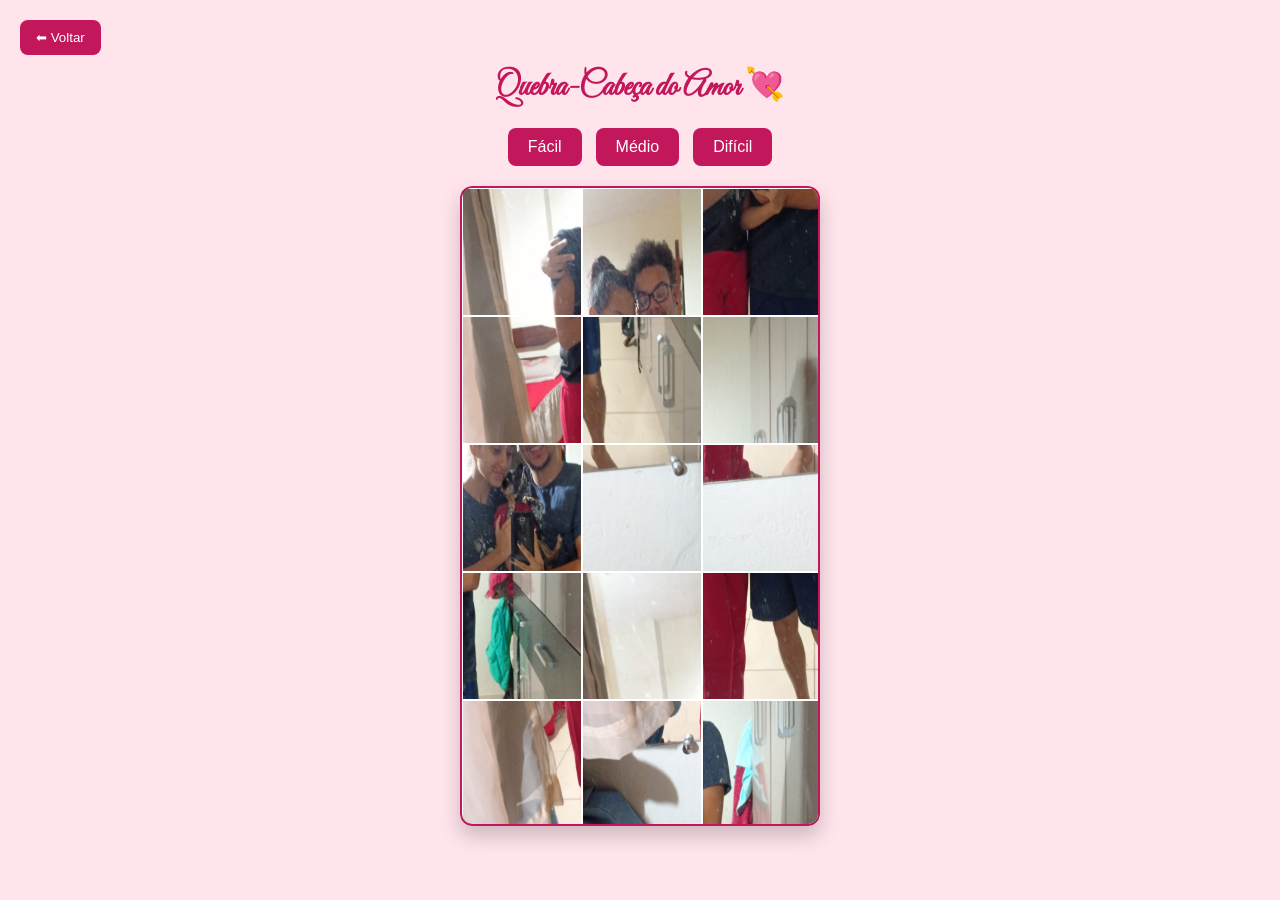
==== puzzle.html @ 813cbeb7 "Site Pedro e Amanda" ====
<!DOCTYPE html>
<html lang="pt-BR">
<head>
  <meta charset="UTF-8" />
  <title>Quebra-Cabeça do Amor</title>
  <meta name="viewport" content="width=device-width, initial-scale=1.0" />
  <link href="https://fonts.googleapis.com/css2?family=Great+Vibes&family=Open+Sans&display=swap" rel="stylesheet" />
  <link rel="stylesheet" href="puzzle.style.css" />
</head>
<body>
  <div class="top-bar">
    <button onclick="window.location.href='index.html'">⬅ Voltar</button>
  </div>
  <h1>Quebra-Cabeça do Amor 💘</h1>

  <div class="difficulty">
    <button onclick="setDifficulty('facil')">Fácil</button>
    <button onclick="setDifficulty('medio')">Médio</button>
    <button onclick="setDifficulty('dificil')">Difícil</button>
  </div>

  <div id="content">
    <div id="gameScreen"></div>
   <div id="win">
  <div class="win-message">
    <p>IHUUUUUUUU VC É 10 DEMAIS VC CONSEGUIU! 🎉</p>
    <button onclick="restartGame()">MONTAR DE NOVO</button>
    <button onclick="closeWin()">FECHAR</button>
  </div>
</div>
    </div>
  </div>

  <script src="puzzle.js"></script>
</body>
</html>
---- puzzle.style.css ----
* {
  margin: 0;
  padding: 0;
  box-sizing: border-box;
}

body {
  font-family: 'Open Sans', sans-serif;
  background-color: #ffe4ec;
  text-align: center;
  padding: 20px;
}

h1 {
  font-family: 'Great Vibes', cursive;
  color: #c2185b;
  margin-bottom: 20px;
}

.top-bar {
  text-align: left;
  margin-bottom: 10px;
}

.top-bar button {
  padding: 10px 16px;
  background-color: #c2185b;
  color: white;
  border: none;
  border-radius: 8px;
  cursor: pointer;
}

.difficulty {
  margin-bottom: 20px;
}

.difficulty button {
  margin: 0 5px;
  padding: 10px 20px;
  border-radius: 8px;
  border: none;
  background-color: #c2185b;
  color: white;
  font-size: 1em;
  cursor: pointer;
}

#content {
  position: relative;
  width: 360px;
  height: 640px;
  margin: 0 auto;
  border-radius: 12px;
  box-shadow: 0 10px 20px rgba(0,0,0,0.2);
  background-color: #fcd6e1;
  overflow: hidden;
}

#gameScreen {
  position: relative;
  width: 360px;
  height: 640px;
  margin: 0 auto;
  border: 2px solid #c2185b;
  background-size: cover;
  border-radius: 12px;
  overflow: hidden;
}

.tile {
  position: absolute;
  border: 1px solid #fff;
  background-repeat: no-repeat;
  background-size: 360px 640px;
  cursor: pointer;
  transition: 0.3s;
}

.tile.selected {
  outline: 3px solid #c2185b;
  animation: pulse 0.6s infinite alternate;
}

@keyframes pulse {
  from { transform: scale(1); }
  to   { transform: scale(0.95); }
}

#win {
  position: absolute;
  inset: 0;
  background-color: rgba(0,0,0,0.5);
  display: none;
  justify-content: center;
  align-items: center;
  z-index: 10;
}

#win.show {
  display: flex;
}

.win-message {
  background-color: white;
  padding: 30px;
  border-radius: 12px;
  text-align: center;
  box-shadow: 0 0 10px rgba(0,0,0,0.4);
}

.win-message button {
  margin-top: 10px;
  padding: 10px 20px;
  border: none;
  background-color: #c2185b;
  color: white;
  border-radius: 8px;
  font-size: 1em;
  cursor: pointer;
}
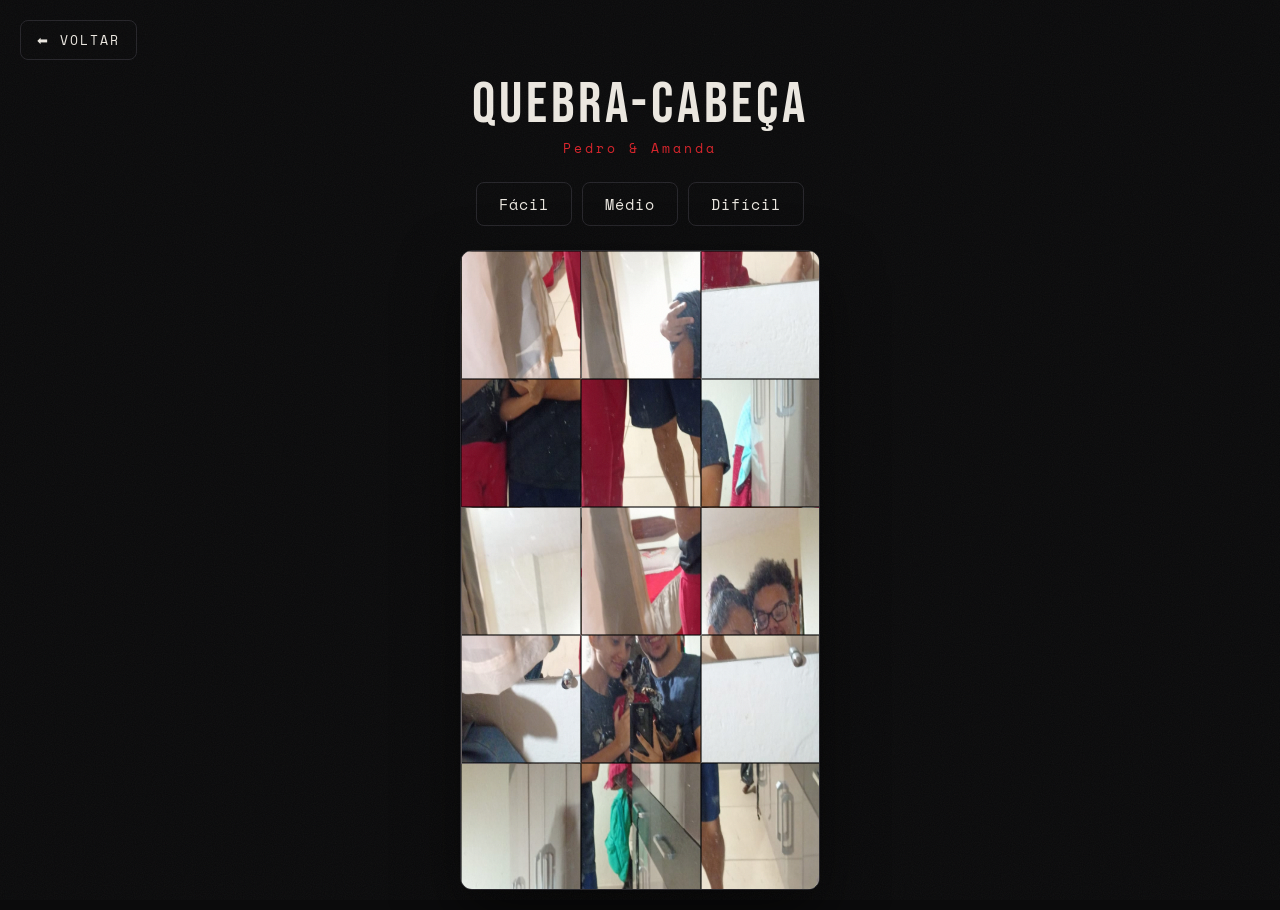
==== commit c93b091b: "Redesign indie (Arctic Monkeys) + radio Spotify" ====
--- a/puzzle.html
+++ b/puzzle.html
@@ -3,16 +3,20 @@
 <html lang="pt-BR">
 <head>
   <meta charset="UTF-8" />
-  <title>Quebra-Cabeça do Amor</title>
+  <title>Quebra-Cabeça · Pedro &amp; Amanda</title>
   <meta name="viewport" content="width=device-width, initial-scale=1.0" />
-  <link href="https://fonts.googleapis.com/css2?family=Great+Vibes&family=Open+Sans&display=swap" rel="stylesheet" />
+  <link rel="preconnect" href="https://fonts.googleapis.com">
+  <link rel="preconnect" href="https://fonts.gstatic.com" crossorigin>
+  <link href="https://fonts.googleapis.com/css2?family=Bebas+Neue&family=Space+Mono:wght@400;700&display=swap" rel="stylesheet" />
   <link rel="stylesheet" href="puzzle.style.css" />
 </head>
 <body>
+  <div class="grain"></div>
   <div class="top-bar">
-    <button onclick="window.location.href='index.html'">⬅ Voltar</button>
+    <button onclick="window.location.href='index.html'">⬅ VOLTAR</button>
   </div>
-  <h1>Quebra-Cabeça do Amor 💘</h1>
+  <h1>Quebra-Cabeça</h1>
+  <p class="subtitle">Pedro &amp; Amanda</p>
 
   <div class="difficulty">
     <button onclick="setDifficulty('facil')">Fácil</button>
--- a/puzzle.style.css
+++ b/puzzle.style.css
@@ -1,50 +1,81 @@
-* {
-  margin: 0;
-  padding: 0;
-  box-sizing: border-box;
+/* ░░ Quebra-cabeça — tema indie escuro ░░ */
+:root {
+  --bg:      #0b0b0c;
+  --bg-2:    #131315;
+  --ink:     #ece8e1;
+  --muted:   #8a857c;
+  --line:    #26252a;
+  --red:     #d8232a;
+  --red-dim: #9c1b20;
+  --display: 'Bebas Neue', Impact, sans-serif;
+  --mono:    'Space Mono', ui-monospace, monospace;
 }
 
+* { margin: 0; padding: 0; box-sizing: border-box; }
+
 body {
-  font-family: 'Open Sans', sans-serif;
-  background-color: #ffe4ec;
+  font-family: var(--mono);
+  background: var(--bg);
+  color: var(--ink);
   text-align: center;
   padding: 20px;
+  min-height: 100vh;
+}
+
+.grain::before {
+  content: "";
+  position: fixed;
+  inset: 0;
+  z-index: 9998;
+  pointer-events: none;
+  opacity: .045;
+  background-image: url("data:image/svg+xml;utf8,<svg xmlns='http://www.w3.org/2000/svg'><filter id='n'><feTurbulence type='fractalNoise' baseFrequency='0.9' numOctaves='2' stitchTiles='stitch'/></filter><rect width='100%25' height='100%25' filter='url(%23n)'/></svg>");
 }
 
 h1 {
-  font-family: 'Great Vibes', cursive;
-  color: #c2185b;
-  margin-bottom: 20px;
+  font-family: var(--display);
+  font-weight: 400;
+  letter-spacing: 4px;
+  text-transform: uppercase;
+  color: var(--ink);
+  font-size: clamp(2.2rem, 8vw, 3.6rem);
+  margin-top: 6px;
+}
+.subtitle {
+  color: var(--red);
+  letter-spacing: 3px;
+  font-size: .8rem;
+  margin-bottom: 24px;
 }
 
-.top-bar {
-  text-align: left;
-  margin-bottom: 10px;
-}
-
+.top-bar { text-align: left; margin-bottom: 10px; }
 .top-bar button {
-  padding: 10px 16px;
-  background-color: #c2185b;
-  color: white;
-  border: none;
+  font-family: var(--mono);
+  letter-spacing: 2px;
+  padding: 9px 16px;
+  background: transparent;
+  color: var(--ink);
+  border: 1px solid var(--line);
   border-radius: 8px;
   cursor: pointer;
+  transition: .15s ease;
 }
+.top-bar button:hover { border-color: var(--red); color: var(--red); }
 
-.difficulty {
-  margin-bottom: 20px;
+.difficulty { margin-bottom: 24px; display: flex; gap: 10px; justify-content: center; flex-wrap: wrap; }
+.difficulty button {
+  font-family: var(--mono);
+  letter-spacing: 1px;
+  padding: 10px 22px;
+  border-radius: 8px;
+  border: 1px solid var(--line);
+  background: transparent;
+  color: var(--ink);
+  font-size: .95rem;
+  cursor: pointer;
+  transition: .15s ease;
 }
-
-.difficulty button {
-  margin: 0 5px;
-  padding: 10px 20px;
-  border-radius: 8px;
-  border: none;
-  background-color: #c2185b;
-  color: white;
-  font-size: 1em;
-  cursor: pointer;
-}
+.difficulty button:hover { background: var(--red); border-color: var(--red); color: #fff; }
 
 #content {
   position: relative;
@@ -52,8 +83,8 @@
   height: 640px;
   margin: 0 auto;
   border-radius: 12px;
-  box-shadow: 0 10px 20px rgba(0,0,0,0.2);
-  background-color: #fcd6e1;
+  box-shadow: 0 24px 60px rgba(0,0,0,.6);
+  background: var(--bg-2);
   overflow: hidden;
 }
 
@@ -62,7 +93,7 @@
   width: 360px;
   height: 640px;
   margin: 0 auto;
-  border: 2px solid #c2185b;
+  border: 1px solid var(--line);
   background-size: cover;
   border-radius: 12px;
   overflow: hidden;
@@ -70,7 +101,7 @@
 
 .tile {
   position: absolute;
-  border: 1px solid #fff;
+  border: 1px solid rgba(0,0,0,.55);
   background-repeat: no-repeat;
   background-size: 360px 640px;
   cursor: pointer;
@@ -78,7 +109,8 @@
 }
 
 .tile.selected {
-  outline: 3px solid #c2185b;
+  outline: 3px solid var(--red);
+  z-index: 2;
   animation: pulse 0.6s infinite alternate;
 }
 
@@ -90,32 +122,43 @@
 #win {
   position: absolute;
   inset: 0;
-  background-color: rgba(0,0,0,0.5);
+  background: rgba(0,0,0,.78);
   display: none;
   justify-content: center;
   align-items: center;
   z-index: 10;
 }
-
-#win.show {
-  display: flex;
-}
+#win.show { display: flex; }
 
 .win-message {
-  background-color: white;
-  padding: 30px;
+  background: var(--bg-2);
+  border: 1px solid var(--line);
+  padding: 32px;
   border-radius: 12px;
   text-align: center;
-  box-shadow: 0 0 10px rgba(0,0,0,0.4);
+  max-width: 300px;
+}
+.win-message p {
+  font-family: var(--display);
+  letter-spacing: 1px;
+  font-size: 1.4rem;
+  line-height: 1.2;
+  margin-bottom: 8px;
 }
 
 .win-message button {
-  margin-top: 10px;
+  font-family: var(--mono);
+  letter-spacing: 1px;
+  margin-top: 12px;
   padding: 10px 20px;
-  border: none;
-  background-color: #c2185b;
-  color: white;
+  border: 1px solid var(--ink);
+  background: transparent;
+  color: var(--ink);
   border-radius: 8px;
-  font-size: 1em;
+  font-size: .9rem;
   cursor: pointer;
+  transition: .15s ease;
+  display: block;
+  width: 100%;
 }
+.win-message button:hover { background: var(--red); border-color: var(--red); color: #fff; }
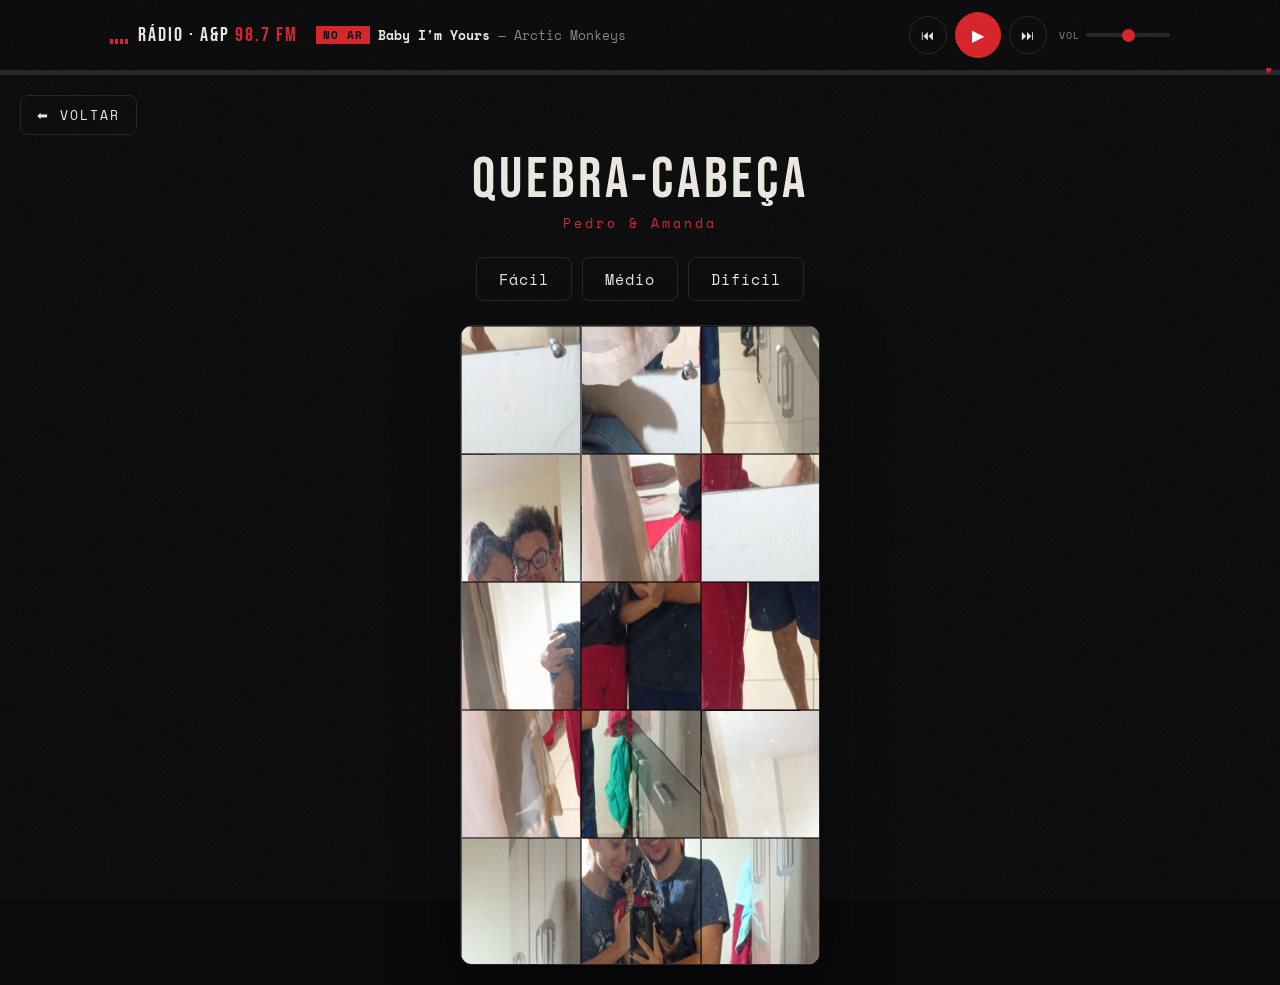
==== commit ac7106c1: "Radio nos puzzles + continua de onde parou; setas viram modo manual; rename site" ====
--- a/puzzle.html
+++ b/puzzle.html
@@ -12,6 +12,36 @@
 </head>
 <body>
   <div class="grain"></div>
+  <div class="hearts" id="hearts" aria-hidden="true"></div>
+
+  <!-- ░░ RÁDIO ░░ -->
+  <header class="radio" id="radio">
+    <div class="radio__bar">
+      <div class="radio__brand">
+        <span class="radio__eq" aria-hidden="true"><i></i><i></i><i></i><i></i></span>
+        <span class="radio__name">RÁDIO&nbsp;·&nbsp;A&amp;P&nbsp;<span class="fm">98.7 FM</span></span>
+      </div>
+      <div class="radio__now">
+        <span class="radio__tag">NO AR</span>
+        <span class="radio__track" id="radioTrack">Baby I'm Yours</span>
+        <span class="radio__dot">—</span>
+        <span class="radio__artist" id="radioArtist">Arctic Monkeys</span>
+      </div>
+      <div class="radio__controls">
+        <button id="btnPrev" class="radio__btn" aria-label="Anterior">&#9198;</button>
+        <button id="btnPlay" class="radio__btn radio__btn--play" aria-label="Tocar ou pausar">&#9654;</button>
+        <button id="btnNext" class="radio__btn" aria-label="Próxima">&#9197;</button>
+        <span class="radio__vol-wrap">
+          <span class="radio__vol-ico" aria-hidden="true">VOL</span>
+          <input type="range" id="vol" class="radio__vol" min="0" max="1" step="0.01" value="0.5" aria-label="Volume" />
+        </span>
+      </div>
+    </div>
+    <div class="radio__progress" id="progress" title="Avançar/retroceder">
+      <div class="radio__progress-fill" id="progressFill"></div>
+    </div>
+  </header>
+
   <div class="top-bar">
     <button onclick="window.location.href='index.html'">⬅ VOLTAR</button>
   </div>
@@ -36,6 +66,7 @@
     </div>
   </div>
 
+  <script src="radio.js"></script>
   <script src="puzzle.js"></script>
 </body>
 </html>
--- a/puzzle.style.css
+++ b/puzzle.style.css
@@ -162,3 +162,96 @@
   width: 100%;
 }
 .win-message button:hover { background: var(--red); border-color: var(--red); color: #fff; }
+
+/* ░░░░░░░░░░░ RÁDIO (compartilhado com a home) ░░░░░░░░░░░ */
+.radio {
+  position: sticky;
+  top: 0;
+  z-index: 100;
+  margin: -20px -20px 20px; /* fura o padding do body p/ largura total */
+  background: rgba(11,11,12,.92);
+  backdrop-filter: blur(10px);
+  border-bottom: 1px solid var(--line);
+  text-align: left;
+}
+.radio__bar {
+  max-width: 1100px;
+  margin: 0 auto;
+  display: flex;
+  align-items: center;
+  gap: 18px;
+  padding: 12px 20px;
+  flex-wrap: wrap;
+}
+.radio__brand {
+  display: flex; align-items: center; gap: 10px;
+  font-family: var(--display);
+  letter-spacing: 2px;
+  font-size: 1.25rem;
+  white-space: nowrap;
+}
+.radio__name .fm { color: var(--red); }
+.radio__eq { display: inline-flex; align-items: flex-end; gap: 2px; height: 18px; }
+.radio__eq i { width: 3px; height: 30%; background: var(--red); display: block; }
+.radio.is-playing .radio__eq i { animation: eq .9s ease-in-out infinite; }
+.radio__eq i:nth-child(2) { animation-delay: .2s; }
+.radio__eq i:nth-child(3) { animation-delay: .4s; }
+.radio__eq i:nth-child(4) { animation-delay: .1s; }
+@keyframes eq { 0%,100% { height: 25%; } 50% { height: 100%; } }
+.radio__now {
+  flex: 1 1 auto; min-width: 0;
+  display: flex; align-items: center; gap: 8px;
+  font-size: .8rem; overflow: hidden; white-space: nowrap;
+}
+.radio__tag {
+  flex: none; font-weight: 700; color: var(--bg);
+  background: var(--red); padding: 1px 7px;
+  letter-spacing: 1px; font-size: .68rem;
+}
+.radio__track  { font-weight: 700; overflow: hidden; text-overflow: ellipsis; }
+.radio__dot    { color: var(--muted); }
+.radio__artist { color: var(--muted); overflow: hidden; text-overflow: ellipsis; }
+.radio__controls { display: flex; align-items: center; gap: 8px; flex: none; }
+.radio__btn {
+  width: 38px; height: 38px;
+  border: 1px solid var(--line); background: transparent; color: var(--ink);
+  border-radius: 50%; font-size: .85rem; cursor: pointer;
+  display: grid; place-items: center; transition: .15s ease;
+}
+.radio__btn:hover { border-color: var(--ink); transform: translateY(-1px); }
+.radio__btn--play {
+  width: 46px; height: 46px;
+  background: var(--red); border-color: var(--red); color: #fff; font-size: 1rem;
+}
+.radio__btn--play:hover { background: var(--red-dim); border-color: var(--red-dim); }
+.radio__vol-wrap { display: flex; align-items: center; gap: 6px; margin-left: 4px; }
+.radio__vol-ico { font-size: .62rem; letter-spacing: 1px; color: var(--muted); }
+.radio__vol {
+  -webkit-appearance: none; appearance: none;
+  width: 84px; height: 4px; border-radius: 4px;
+  background: var(--line); accent-color: var(--red); cursor: pointer;
+}
+.radio__vol::-webkit-slider-thumb {
+  -webkit-appearance: none; appearance: none;
+  width: 13px; height: 13px; border-radius: 50%; background: var(--red); cursor: pointer;
+}
+.radio__vol::-moz-range-thumb {
+  width: 13px; height: 13px; border: none; border-radius: 50%; background: var(--red); cursor: pointer;
+}
+.radio__progress { height: 4px; background: var(--line); cursor: pointer; position: relative; }
+.radio__progress-fill { height: 100%; width: 0; background: var(--red); transition: width .15s linear; }
+.radio__progress::after {
+  content: "♥"; position: absolute; right: 8px; top: -9px; font-size: .7rem; color: var(--red);
+}
+
+/* corações */
+.hearts { position: fixed; inset: 0; z-index: 1; pointer-events: none; overflow: hidden; }
+.heart {
+  position: absolute; bottom: -40px; color: var(--red);
+  animation: floatUp linear infinite; will-change: transform, opacity;
+}
+@keyframes floatUp {
+  0%   { transform: translateY(0) rotate(0deg) scale(1); }
+  100% { transform: translateY(-115vh) rotate(40deg) scale(1.15); }
+}
+.top-bar, h1, .subtitle, .difficulty, #content { position: relative; z-index: 2; }
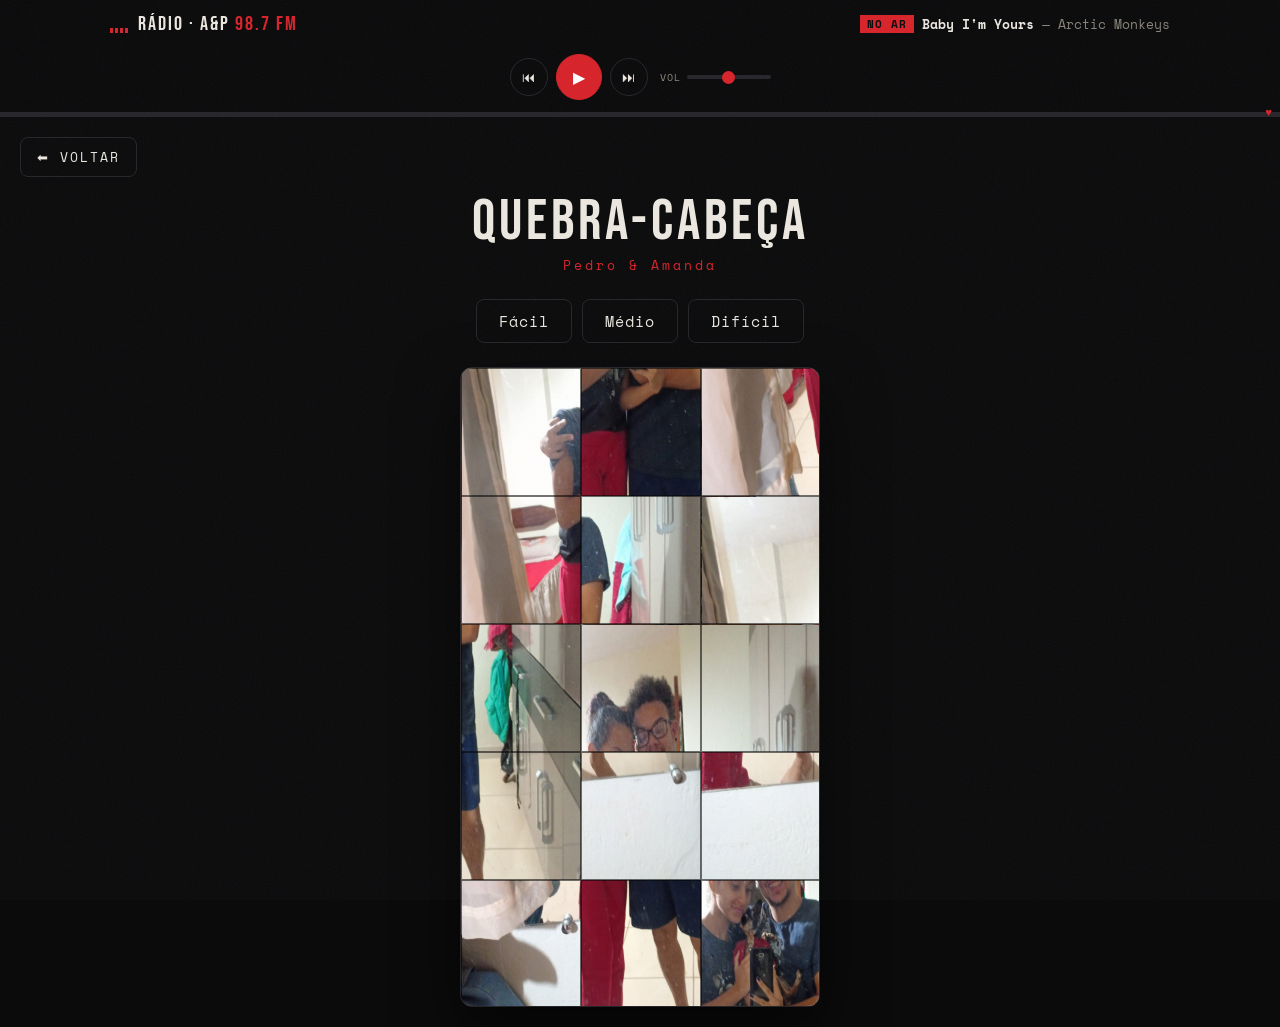
==== commit 3524a9ce: "Avanca de nivel ao vencer o puzzle + centraliza controles do radio" ====
--- a/puzzle.html
+++ b/puzzle.html
@@ -58,7 +58,8 @@
     <div id="gameScreen"></div>
    <div id="win">
   <div class="win-message">
-    <p>IHUUUUUUUU VC É 10 DEMAIS VC CONSEGUIU! 🎉</p>
+    <p id="winText">IHUUUUUUUU VC É 10 DEMAIS VC CONSEGUIU! 🎉</p>
+    <button id="nextLevelBtn" onclick="nextLevel()">PRÓXIMO NÍVEL →</button>
     <button onclick="restartGame()">MONTAR DE NOVO</button>
     <button onclick="closeWin()">FECHAR</button>
   </div>
--- a/puzzle.style.css
+++ b/puzzle.style.css
@@ -177,11 +177,21 @@
 .radio__bar {
   max-width: 1100px;
   margin: 0 auto;
-  display: flex;
+  display: grid;
+  grid-template-columns: 1fr auto 1fr;
   align-items: center;
   gap: 18px;
   padding: 12px 20px;
-  flex-wrap: wrap;
+}
+.radio__bar .radio__brand    { grid-column: 1; justify-self: start; }
+.radio__bar .radio__controls { grid-column: 2; justify-self: center; }
+.radio__bar .radio__now      { grid-column: 3; justify-self: end; }
+@media (max-width: 680px) {
+  .radio__bar { grid-template-columns: 1fr; gap: 10px; justify-items: center; }
+  .radio__bar .radio__brand,
+  .radio__bar .radio__controls,
+  .radio__bar .radio__now { grid-column: 1; justify-self: center; }
+  .radio__bar .radio__now { order: 3; }
 }
 .radio__brand {
   display: flex; align-items: center; gap: 10px;
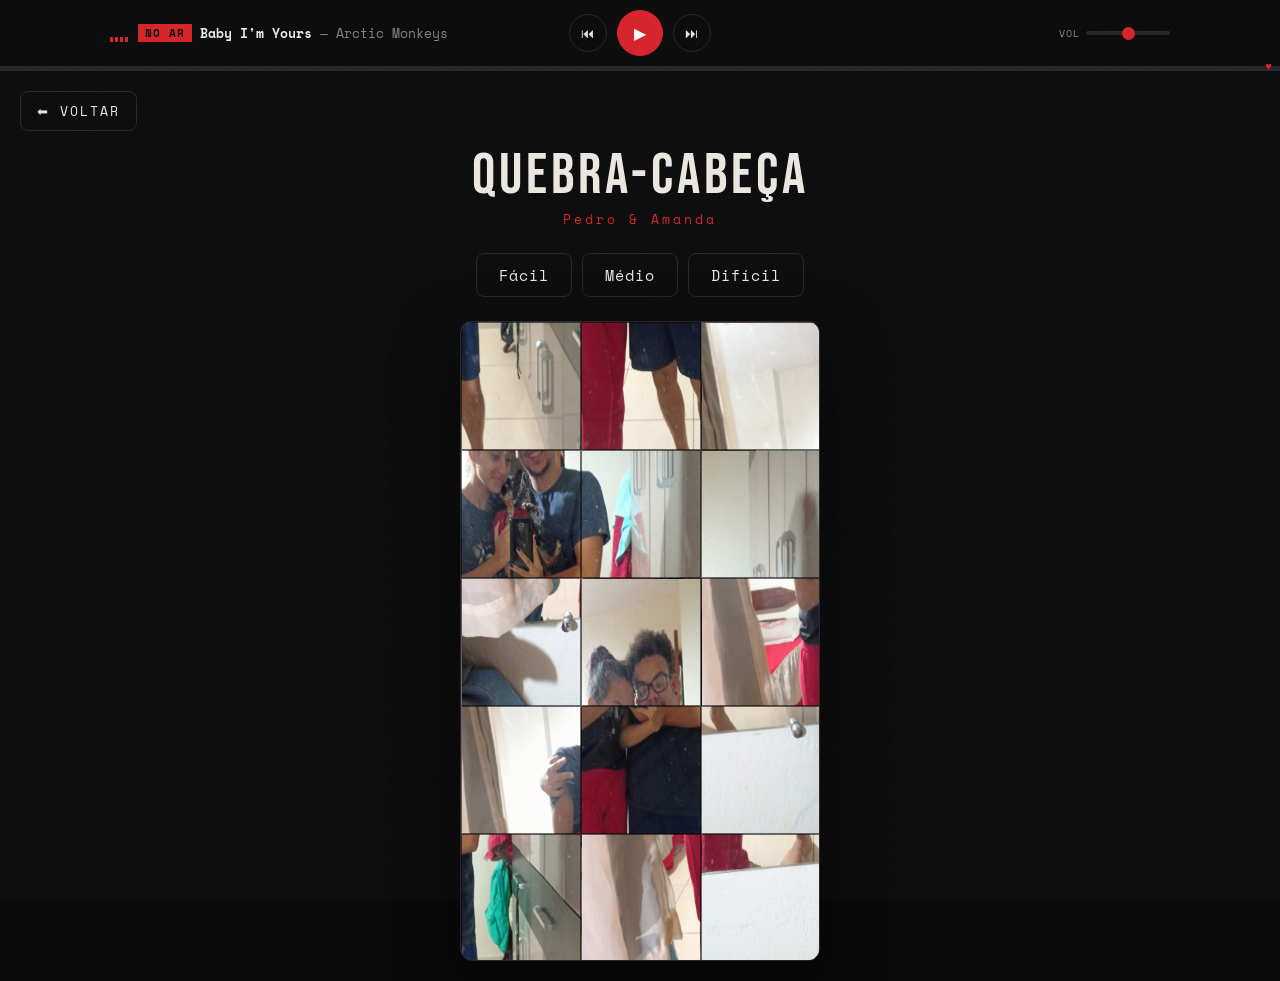
==== commit daef2af6: "Header numa linha com icones centralizados + coracao maior/centralizado" ====
--- a/puzzle.html
+++ b/puzzle.html
@@ -17,20 +17,21 @@
   <!-- ░░ RÁDIO ░░ -->
   <header class="radio" id="radio">
     <div class="radio__bar">
-      <div class="radio__brand">
+      <div class="radio__side radio__side--left">
         <span class="radio__eq" aria-hidden="true"><i></i><i></i><i></i><i></i></span>
-        <span class="radio__name">RÁDIO&nbsp;·&nbsp;A&amp;P&nbsp;<span class="fm">98.7 FM</span></span>
-      </div>
-      <div class="radio__now">
-        <span class="radio__tag">NO AR</span>
-        <span class="radio__track" id="radioTrack">Baby I'm Yours</span>
-        <span class="radio__dot">—</span>
-        <span class="radio__artist" id="radioArtist">Arctic Monkeys</span>
+        <span class="radio__now">
+          <span class="radio__tag">NO AR</span>
+          <span class="radio__track" id="radioTrack">Baby I'm Yours</span>
+          <span class="radio__dot">—</span>
+          <span class="radio__artist" id="radioArtist">Arctic Monkeys</span>
+        </span>
       </div>
       <div class="radio__controls">
         <button id="btnPrev" class="radio__btn" aria-label="Anterior">&#9198;</button>
         <button id="btnPlay" class="radio__btn radio__btn--play" aria-label="Tocar ou pausar">&#9654;</button>
         <button id="btnNext" class="radio__btn" aria-label="Próxima">&#9197;</button>
+      </div>
+      <div class="radio__side radio__side--right">
         <span class="radio__vol-wrap">
           <span class="radio__vol-ico" aria-hidden="true">VOL</span>
           <input type="range" id="vol" class="radio__vol" min="0" max="1" step="0.01" value="0.5" aria-label="Volume" />
--- a/puzzle.style.css
+++ b/puzzle.style.css
@@ -180,18 +180,16 @@
   display: grid;
   grid-template-columns: 1fr auto 1fr;
   align-items: center;
-  gap: 18px;
-  padding: 12px 20px;
-}
-.radio__bar .radio__brand    { grid-column: 1; justify-self: start; }
-.radio__bar .radio__controls { grid-column: 2; justify-self: center; }
-.radio__bar .radio__now      { grid-column: 3; justify-self: end; }
-@media (max-width: 680px) {
-  .radio__bar { grid-template-columns: 1fr; gap: 10px; justify-items: center; }
-  .radio__bar .radio__brand,
-  .radio__bar .radio__controls,
-  .radio__bar .radio__now { grid-column: 1; justify-self: center; }
-  .radio__bar .radio__now { order: 3; }
+  gap: 16px;
+  padding: 10px 20px;
+}
+.radio__side { display: flex; align-items: center; gap: 10px; min-width: 0; }
+.radio__side--left  { justify-self: start; overflow: hidden; }
+.radio__side--right { justify-self: end; }
+@media (max-width: 620px) {
+  .radio__now { display: none; }
+  .radio__bar { gap: 8px; padding: 8px 12px; }
+  .radio__vol { width: 60px; }
 }
 .radio__brand {
   display: flex; align-items: center; gap: 10px;
@@ -209,7 +207,7 @@
 .radio__eq i:nth-child(4) { animation-delay: .1s; }
 @keyframes eq { 0%,100% { height: 25%; } 50% { height: 100%; } }
 .radio__now {
-  flex: 1 1 auto; min-width: 0;
+  flex: 0 1 auto; min-width: 0;
   display: flex; align-items: center; gap: 8px;
   font-size: .8rem; overflow: hidden; white-space: nowrap;
 }
@@ -221,7 +219,7 @@
 .radio__track  { font-weight: 700; overflow: hidden; text-overflow: ellipsis; }
 .radio__dot    { color: var(--muted); }
 .radio__artist { color: var(--muted); overflow: hidden; text-overflow: ellipsis; }
-.radio__controls { display: flex; align-items: center; gap: 8px; flex: none; }
+.radio__controls { display: flex; align-items: center; gap: 10px; justify-self: center; }
 .radio__btn {
   width: 38px; height: 38px;
   border: 1px solid var(--line); background: transparent; color: var(--ink);
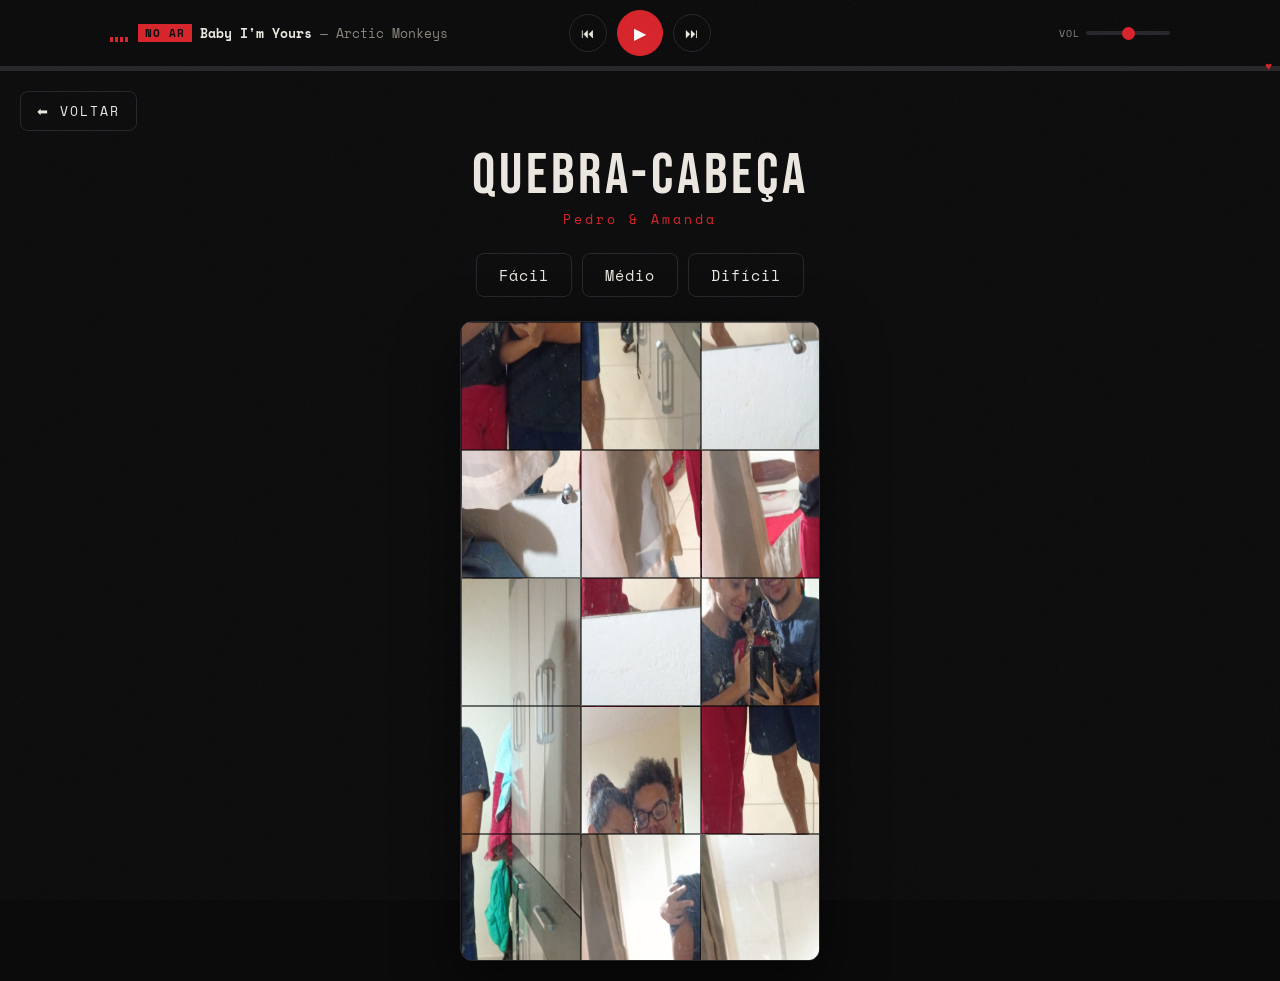
==== commit 3c1af5f9: "Corrige header do puzzle no mobile (full-width via .page, media query no fim)" ====
--- a/puzzle.html
+++ b/puzzle.html
@@ -43,6 +43,7 @@
     </div>
   </header>
 
+  <div class="page">
   <div class="top-bar">
     <button onclick="window.location.href='index.html'">⬅ VOLTAR</button>
   </div>
@@ -68,6 +69,8 @@
     </div>
   </div>
 
+  </div>
+
   <script src="radio.js"></script>
   <script src="puzzle.js"></script>
 </body>
--- a/puzzle.style.css
+++ b/puzzle.style.css
@@ -18,9 +18,10 @@
   background: var(--bg);
   color: var(--ink);
   text-align: center;
-  padding: 20px;
+  padding: 0;
   min-height: 100vh;
 }
+.page { padding: 20px; }
 
 .grain::before {
   content: "";
@@ -168,7 +169,6 @@
   position: sticky;
   top: 0;
   z-index: 100;
-  margin: -20px -20px 20px; /* fura o padding do body p/ largura total */
   background: rgba(11,11,12,.92);
   backdrop-filter: blur(10px);
   border-bottom: 1px solid var(--line);
@@ -186,11 +186,6 @@
 .radio__side { display: flex; align-items: center; gap: 10px; min-width: 0; }
 .radio__side--left  { justify-self: start; overflow: hidden; }
 .radio__side--right { justify-self: end; }
-@media (max-width: 620px) {
-  .radio__now { display: none; }
-  .radio__bar { gap: 8px; padding: 8px 12px; }
-  .radio__vol { width: 60px; }
-}
 .radio__brand {
   display: flex; align-items: center; gap: 10px;
   font-family: var(--display);
@@ -262,4 +257,11 @@
   0%   { transform: translateY(0) rotate(0deg) scale(1); }
   100% { transform: translateY(-115vh) rotate(40deg) scale(1.15); }
 }
-.top-bar, h1, .subtitle, .difficulty, #content { position: relative; z-index: 2; }
+.page { position: relative; z-index: 2; }
+
+/* ░░ Rádio no mobile: tudo numa linha, esconde a faixa ░░ */
+@media (max-width: 620px) {
+  .radio__now { display: none; }
+  .radio__bar { gap: 8px; padding: 8px 12px; }
+  .radio__vol { width: 60px; }
+}
